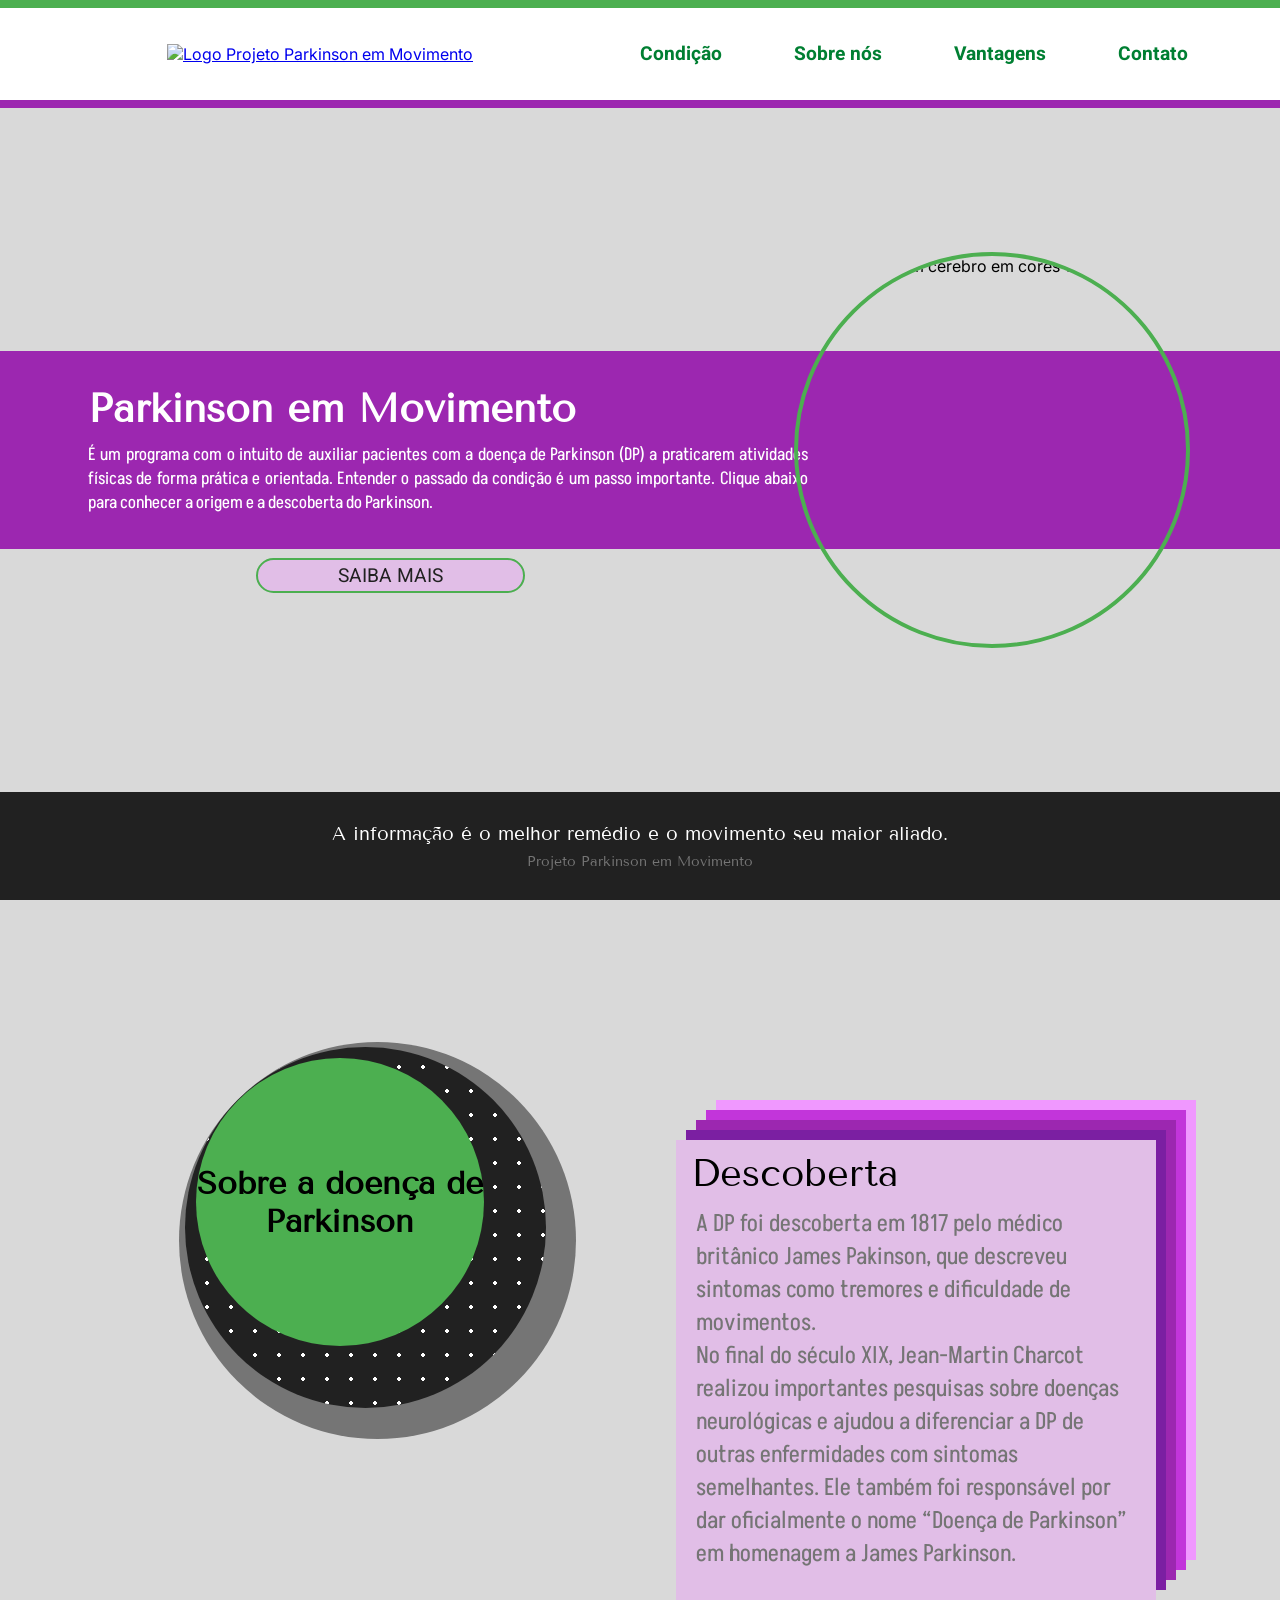
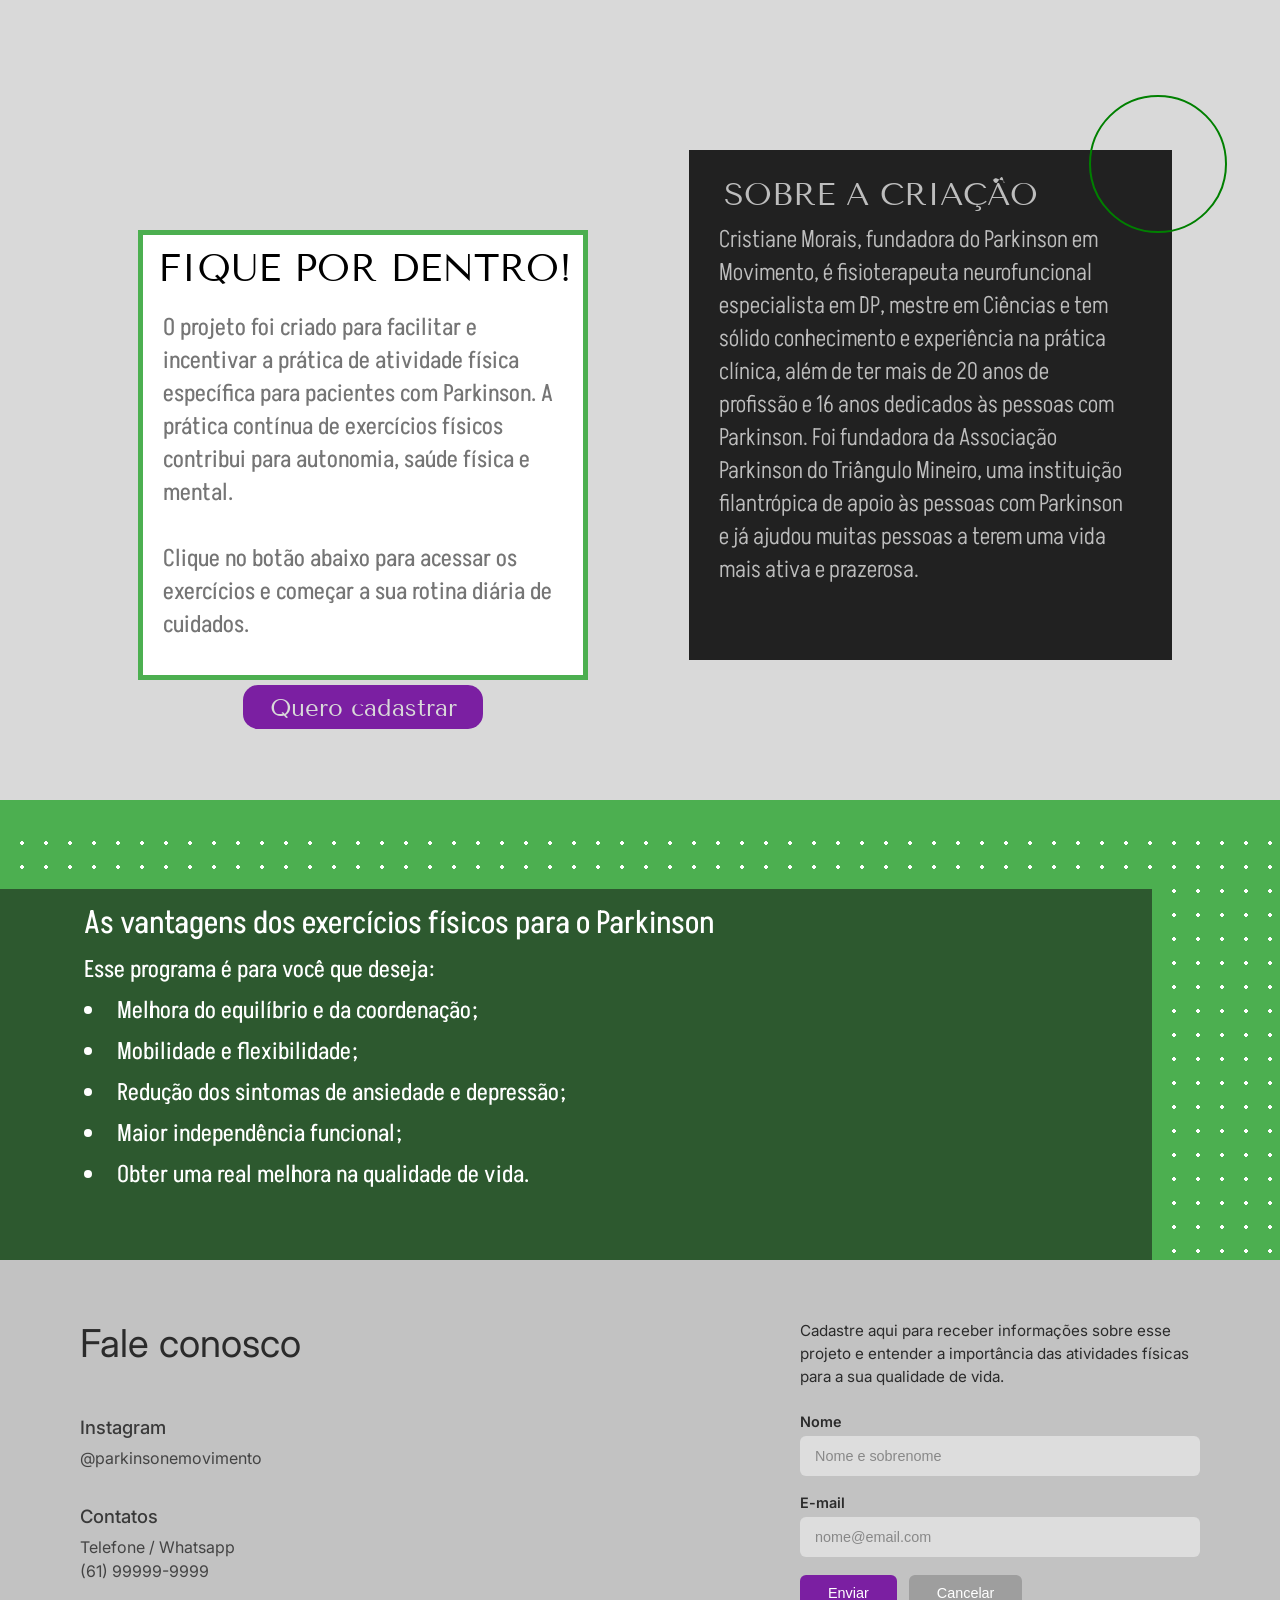
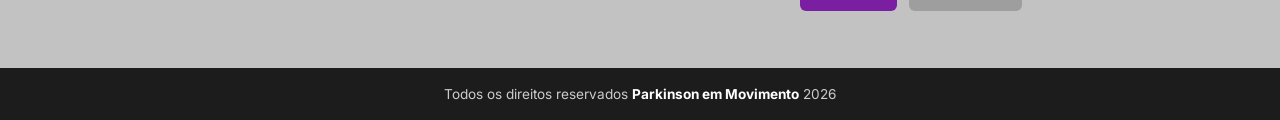
==== site/index.html @ bb515005 "refactor: melhora organização dos arquivos fonte do site" ====
<!DOCTYPE html>
<html lang="pt-br">
    <head>
        <meta charset="UTF-8">
        <meta name="viewport" content="width=device-width, initial-scale=1.0">
        <title>Parkinson Em Movimento</title>
        <link rel="stylesheet" href="style.css">
        <link rel="stylesheet" href="responsividade.css">
        <script>
            (function () {
                var nomeArquivo = window.innerWidth > 430 ? 'script.js' : 'script-mobile.js';
                var script = document.createElement('script');
                script.src = nomeArquivo;
                script.async = false;
                document.head.appendChild(script);
            })();
        </script>
        <link rel="preconnect" href="https://fonts.googleapis.com">
        <link rel="preconnect" href="https://fonts.gstatic.com" crossorigin>
        <link href="https://fonts.googleapis.com/css2?family=Abel&family=Akshar:wght@300..700&family=Inter:ital,opsz@0,14..32;1,14..32&family=Tenor+Sans&display=swap" rel="stylesheet">
    </head>
    <body class="fundo-cinza">
            <section id="home">
                <nav>
                    <div id="nav-esquerda">
                        <a href="#">
                            <img src="Fotos parkinson/logo.png" alt="Logo Projeto Parkinson em Movimento" />
                            <span id="nome-site">Parkinson em Movimento</span>
                        </a>
                    </div>
                    <button id="btn-menu-mobile" aria-label="Abrir menu" aria-expanded="false" aria-controls="nav-direita">
                        <span></span>
                        <span></span>
                        <span></span>
                    </button>
                    <div id="nav-direita">
                        <a href="#condição">Condição</a>
                        <a href="#fique-por-dentro">Sobre nós</a>
                        <a href="#vantagens-e-beneficios">Vantagens</a>
                        <a href="#contact-section">Contato</a>
                    </div>
                </nav>
                <section id="secao-inicial">
                    <div id="barra-introducao">
                        <div id="texto-introducao">
                            <h1>Parkinson em Movimento</h1>
                            <p>É um programa com o intuito de auxiliar pacientes com a doença de Parkinson (DP) a praticarem atividades físicas de forma prática e orientada. Entender o passado da condição é um passo importante. Clique abaixo para conhecer a origem e a descoberta do Parkinson.</p>
                        </div>
                        <div id="texto-em-branco">
                        </div>
                    </div>

                    <img id="imagem-barra" src="Fotos parkinson/img_cerebro.jpeg" alt="Imagem de um cerebro em cores verde e roxo."/>
                    

                    <a href="#condição" id="bt-saiba-mais" >SAIBA MAIS</a>
                </section>
                <section id="frase-motivadora">
                    <p>A informação é o melhor remédio e o movimento seu maior aliado.</p>
                    <p id="autor-citacao">Projeto Parkinson em Movimento</p>
                </section>
            </section>    
        <main id="condição">
            <div class="area-ondas">
                <div class="fundo-sobreparkinson"></div>
                <div class="fundo-sobreprojeto"></div>
            
                <div class="margem-pagina">
                        <section id="sobre-o-parkinson">
                            <div>
                                <div class="bola-cinza">
                                    <div class="bola-preta pontilhado">
                                        <div class="bola-verde">
                                            <h2>Sobre a doença de Parkinson</h2>
                                        </div>
                                    </div>
                                </div>
                            </div>
                            <div class="carrossel-baralho">
                                <article class="card posicao-1" id="descoberta">
                                    <h2>Descoberta</h2>
                                    <p>A DP foi descoberta em 1817 pelo médico britânico James Pakinson, que descreveu sintomas como tremores e dificuldade de movimentos. <br> No final do século XIX, Jean-Martin Charcot realizou importantes pesquisas sobre doenças neurológicas e ajudou a diferenciar a DP de outras enfermidades com sintomas semelhantes. Ele também foi responsável por dar oficialmente o nome “Doença de Parkinson” em homenagem a James Parkinson.</p>
                                    <p></p>
                                </article>
                                <article class="card posicao-2" id="sintomas-fisicos">
                                    <h2>Sintomas Físicos</h2>
                                    <p>Entre os principais sintomas físicos estão os tremores, principalmente nas mãos, braços ou pernas, a rigidez muscular, a lentidão dos movimentos, as alterações na postura e as dificuldades de equilíbrio e coordenação. <br> <br>
                                        Abaixo te indicamos os melhores exercícios fisicos para cada sintoma:
                                    </p>
                                    <button id="saibamais-sintomasfisicos" class="btn-saibamais" >saiba mais</button>
                                </article>
                                <article class="card posicao-3" id="sintomas-cognitivos">
                                    <h2>Sintomas Cognitivos</h2>
                                    <p>Afetam a saúde mental e emocional como ansiedade, depressão, alterações de humor, dificuldade de concentração, problemas de memória e distúrbios do sono. <br> <br> Por isso, a busca por ajuda psicológica profissional, torna-se importante.
                                    </p>
                                </article>
                                <article class="card posicao-4" id="estagios">
                                    <h2>Estágios</h2>
                                    <p>Estágio 1: Sintomas leves, afetam apenas um lado do corpo. <br>
                                        Estágio 2: Sintomas afetam os dois lados, postura começa a mudar. <br>
                                        Estágio 3: Perda de equilíbrio e movimentos lentos (ainda independente). <br>
                                        Estágio 4: Limitação grave, precisa de ajuda no dia a dia. <br>
                                        Estágio 5: Restrito à cama ou cadeira de rodas, dependência total.</p>
                                </article>
                                <article class="card posicao-5" id="tratamentos">
                                    <h2>Tratamentos</h2>
                                    <p>O tratamento da DP tem como objetivo controlar os sintomas, melhorar a qualidade de vida do paciente e impedir o avanço da doença.</p>
                                    <p>O uso de medicamentos com prescrição médica; fisioterapia; fonoaudiologia; aconselhamento psicológico; prática de exercícios físicos: caminhadas, natação e exercícios aeróbicos podem ajudar a melhorar a função motora e o equilíbrio.</p>
                                    <button id="saibamais-tratamentos" class="btn-saibamais-tratamentos">saiba mais</button>
                                </article>
                                <div class="controles-baralho">
                                    <button class="direita"></button>
                                    <button class="esquerda"></button>
                                </div>
                            </div>

                            <div class="dots-carrossel" aria-hidden="true">
                                <span class="ativo"></span>
                                <span></span>
                                <span></span>
                                <span></span>
                                <span></span>
                            </div>

                         </section>
                
                <div class="container">
                    <section id="fique-por-dentro" class="secao-newsletter">
                        <h2>FIQUE POR DENTRO!</h2>
                        <p>O projeto foi criado para facilitar e incentivar a prática de atividade física específica para pacientes com Parkinson. 
                            A prática contínua de exercícios físicos contribui para autonomia, saúde física e mental. 
                            <br><br>Clique no botão abaixo para acessar os exercícios e começar a sua rotina diária de cuidados.
                        </p>
                        <a href="#contact-section" id="btn-cadastrar" >Quero cadastrar</a>
                    </section>

                    <section id="sobre-o-projeto" class="secao-projeto">

                        <div class="foto-perfil"></div>

                        <div class="margem-sobre-criacao">
                            <h2>SOBRE A CRIAÇÃO</h2> 
                            <p>Cristiane Morais, fundadora do Parkinson em Movimento, é fisioterapeuta neurofuncional especialista em DP, mestre em Ciências e tem sólido conhecimento e experiência na prática clínica, além de ter mais de 20 anos de profissão e 16 anos dedicados às pessoas com Parkinson. Foi fundadora da Associação Parkinson do Triângulo Mineiro, uma instituição filantrópica de apoio às pessoas com Parkinson e já ajudou muitas pessoas a terem uma vida mais ativa e prazerosa.</p>
                        </div>
                    </section>
                </div>
                
                </div>
            </div>
        
        <section id="vantagens-e-beneficios">
            <div class="fundo-verde">
                <div class="pontilhado-vantagens">
                    <div class="fundo-verde-escuro">
                        <div class="margem-vantagens">
                            <h2>As vantagens dos exercícios físicos para o Parkinson</h2>
                            <p>Esse programa é para você que deseja:</p>
                            <ul class="vantagens">
                                <li>Melhora do equilíbrio e da coordenação;</li>
                                <li>Mobilidade e flexibilidade;</li>
                                <li>Redução dos sintomas de ansiedade e depressão;</li>
                                <li>Maior independência funcional;</li>
                                <li>Obter uma real melhora na qualidade de vida.</li>
                            </ul>
                        </div>
                    </div>
                </div>
            </div>
        </section>

        </main>
    <section id="contact-section">
    <div class="contact-wrapper">

            <div class="contact-info">
                <h1>Fale conosco</h1>

                <div class="info-block">
                    <h3>Instagram</h3>
                    <p>@parkinsonemovimento</p>
                </div>

                <div class="info-block">
                    <h3>Contatos</h3>
                    <p>Telefone / Whatsapp<br>(61) 99999-9999</p>
                </div>
            </div>

      <div class="contact-form">
            <p>Cadastre aqui para receber informações sobre esse projeto e entender a importância das atividades físicas para a sua qualidade de vida.</p>

            <form>
                <div class="form-group">
                    <label for="nome">Nome</label>
                    <input type="text" id="nome" name="nome" placeholder="Nome e sobrenome">
                </div>

                <div class="form-group">
                    <label for="email">E-mail</label>
                    <input type="email" id="email" name="email" placeholder="nome@email.com">
                </div>

                <div class="form-buttons">
                    <button type="submit" class="btn btn-primary">Enviar</button>
                    <button type="reset" class="btn btn-secondary">Cancelar</button>
                </div>
            </form>
      </div>

    </div>
  </section>

  <footer class="footer">
    <p>Todos os direitos reservados <strong>Parkinson em Movimento</strong> 2026</p>
  </footer>

  <script>
    var btnMenu = document.getElementById('btn-menu-mobile');
    var navDireita = document.getElementById('nav-direita');

    if (btnMenu && navDireita) {
      btnMenu.addEventListener('click', function () {
        var aberto = navDireita.classList.toggle('aberto');
        btnMenu.classList.toggle('aberto', aberto);
        btnMenu.setAttribute('aria-expanded', aberto ? 'true' : 'false');
        btnMenu.setAttribute('aria-label', aberto ? 'Fechar menu' : 'Abrir menu');
      });

      navDireita.querySelectorAll('a').forEach(function (link) {
        link.addEventListener('click', function () {
          navDireita.classList.remove('aberto');
          btnMenu.classList.remove('aberto');
          btnMenu.setAttribute('aria-expanded', 'false');
          btnMenu.setAttribute('aria-label', 'Abrir menu');
        });
      });
    }
  </script>
</body>
</html>
---- site/style.css ----
@import url('https://fonts.googleapis.com/css2?family=Heebo:wght@100..900&display=swap');
@import url('https://fonts.googleapis.com/css2?family=Akshar:wght@300..700&display=swap');
@import url('https://fonts.googleapis.com/css2?family=Heebo:wght@100..900&family=Tenor+Sans&display=swap');

*{
    padding: 0px;
    margin: 0px;
    box-sizing: border-box;
}
body{
    background-color: #d9d9d9;
    font-family: var(--fonte-textos);
    overflow-x: hidden;
}

#home{
    background-image: url("background/main/background_home.svg");
    background-size: cover;
    background-position: center;
    background-color: #D9D9D9;
}

nav{
    width: 100%;
    height: 12vh;
    box-sizing: border-box;
    display: grid;
    grid-template-columns: 1fr 1fr;
    grid-template-rows: 100%;

    background-color: #FFFFFF;
    border-top-style: solid;
    border-top-color: #4CAF50;
    border-top-width: 0.5rem;
    border-bottom-style: solid;
    border-bottom-color: #9C27B0;
    border-bottom-width: 0.5rem;
}

#nav-esquerda{
    height: 100%;
    display: flex;
    justify-content: center;
    align-items: center;
}

#nav-esquerda img{
    width: 2.5rem;
}

#nav-direita{
    height: 100%;
    display: flex;
    align-items: center;
}

#nav-direita a{
    margin-right: 4.5rem;
    text-decoration: none;
    font-family: 'Heebo', sans-serif;
    font-weight: bold;
    font-size: 1.2rem;
    color: #007F32;
}

/* Botão hambúrguer: existe só para o layout mobile (ver responsividade.css) */
#btn-menu-mobile{
    display: none;
}

/* Nome do site ao lado da logo: existe só no layout mobile */
#nome-site{
    display: none;
}

/* Dots do carrossel: existem só no layout mobile (navegação por swipe) */
.dots-carrossel{
    display: none;
}

#secao-inicial{
    width: 100%;
    height: 76vh;

    position: relative;
}

#barra-introducao{
    width: 100%;
    height: 22vh;

    position: absolute;
    top: 27vh;

    background-color: #9C27B0;

    display: grid;
    grid-template-columns: 70% 30%;
    grid-template-rows: 100%;
}

#imagem-barra{
    width: 44vh;
    height: 44vh;

    border-style: solid;
    border-width: 0.3rem;
    border-color: #4CAF50;
    border-radius: 50%;

    position: absolute;
    top: 16vh;
    right: 7vw;
    z-index: 1;
}

#texto-introducao{
    grid-column: 1/2;
    color: #FFFFFF;
    margin: 0.7rem 5.5rem;

    text-align: justify;

    display: flex;
    flex-direction: column;
    justify-content: center;
}

#texto-introducao h1{
    font-family: 'Tenor Sans', sans-serif;
    font-weight: light;

    font-size: 2.5rem;
    margin-bottom: 0.7rem;
}

#texto-introducao p{
    font-family: 'Akshar', sans-serif;

    font-size: 1.1rem;
    line-height: 1.5rem;
}

#bt-saiba-mais{
    padding: 0.1rem 5rem;
    text-decoration: none; 
    display: inline-block;
    border-style: solid;
    border-width: 0.15rem;
    border-color: #4CAF50;
    border-radius: 1.5rem;

    background-color: #E1BEE7;

    font-family: 'Heebo', sans-serif;
    font-size: 1.2rem;
    color: #212121;

    position: relative;
    left: 20vw;
    top: 50vh;
}

#frase-motivadora{
    width: 100%;
    height: 12vh;
    background-color: #212121;

    font-family: 'Tenor Sans', sans-serif;
    text-align: center;
    font-size: 1.2rem;
    color: #FFFFFF;

    display: flex;
    flex-direction: column;
    justify-content: center;
    align-items: center;

    clear: both;
}

#autor-citacao{
    color: #757575;
    padding-top: 0.5rem;
    font-size: 0.9rem;
}
/*corpo do site*/

:root{
    --darker-roxo: #7B1FA2;
    --dark-roxo: #9C27B0;
    --medium-roxo: #C235DA;
    --lilas: #F098FF;
    --light-lilas: #E1BEE7;
    
    --dark-verde: #2D592F;
    --light-verde: #4CAF50;

    --light-cinza: #757575;
    --dark-cinza: #212121;

    --fonte-titulos: 'Tenor Sans', sans-serif;
    --fonte-textos: 'Inter', sans-serif;
}

/* margens */

.margem-pagina{
    min-height: 1300px;
    max-width: 1440px;
    margin: 0 auto;
    padding: 0 8px;
}

/* Fundo */ 

.area-ondas{
    position: relative;
    overflow: hidden;
    display: flow-root;
}

.fundo-sobreparkinson, .fundo-sobreprojeto{
    position: absolute;
    left: 0;
    width: 100%;
    height: 100%;

    z-index: -1;

    background-repeat: no-repeat;
    background-position: top center;
}

.fundo-sobreparkinson{
    background-image: url(background/main/sobreparkinson.svg);
    top: 0px;
    background-size: 1315.03px auto;
}

.fundo-sobreprojeto{
    background-image: url(background/main/sobreprojeto.svg);
    top: 1050px;
    background-size: 600px auto;
    
}

/* sobre parkinson */

#sobre-o-parkinson{
    display: flex;
    justify-content: space-between;
    align-items: center;
    margin-top: clamp(8px, 200px, 500px);
    margin-bottom: 190px;
    padding-left: clamp(8px, 171px, 171px);
    padding-right: clamp(30px, 116px, 116px);
}

.bola-cinza{
    position: relative;
    bottom: 90px;
    background-color: var(--light-cinza);
    width: 397px;
    height: 397px;
    border-radius: 50%;
    
}

.bola-preta{
    position: absolute;
    background-color: var(--dark-cinza);
    top: 5.5px;
    left: 5.5px;
    width: 361.42px;
    height: 361.42px;
    border-radius: 50%;
}

.pontilhado{
    background-image: radial-gradient(white 2px, transparent 2px);

    background-position: 10px 8px;

    background-size: 24px 24px;
}

.bola-verde{
    position: absolute;
    background-color: var(--light-verde);
    top: 11px;
    left: 11px;
    width: 288.16px;
    height: 288.16px;
    border-radius: 50%;

    display: flex;
    align-items: center;
    justify-content: center;
    text-align: center;
    
}

.bola-verde h2{
    font-family: var(--fonte-titulos);
    font-size: 2rem;
}

/* sobre o parkinson cards*/

/* carrosel cards */

.carrossel-baralho{
    margin-left: 8px;
    position: relative;
    top: 40px;
    width: 480px;
    height: 460px;
}

/* estados estaticos cards */

.carrossel-baralho h2{
    font-family: "Tenor Sans", sans-serif;
    font-size: 2.4rem;
    font-weight: 400;
    margin-top: 11px;
    margin-bottom: 11px;
    margin-left: 15px;
}

.carrossel-baralho p{
    margin-right: 20px;
    margin-left: 20px;
    margin-bottom: 20px;
    font-family: "Akshar", sans-serif;
    font-weight: 400;
    font-size: 1.5rem;
}

#descoberta{
    background-color: var(--light-lilas);
}

#descoberta p{
    color: var(--light-cinza);

}


#sintomas-fisicos{
    background-color: var(--darker-roxo);
}

#sintomas-fisicos h2{
    color: white;
}

#sintomas-fisicos p{
    color: rgb(215, 215, 215);
}

#sintomas-cognitivos{
    background-color: var(--dark-roxo);
}

#sintomas-cognitivos h2{
    color: rgb(215, 215, 215);
}

#sintomas-cognitivos p{
    color:rgb(215, 215, 215);
}

.btn-saibamais{
    position: absolute;
    bottom: 20px;
    left: 25%;
    background: var(--medium-roxo);
    border: 0px;
    border-radius: 15px;
    width: 240px;
    height: 2.75rem;

    color: #d9d9d9;
    font-family: "Tenor Sans", sans-serif;
    font-size: 1.5rem;
}

.btn-saibamais:hover{
    background-color: var(--lilas);
    color: black;
}

#estagios{
    background-color: var(--medium-roxo);
}

#estagios p{
    color: white;
}

#tratamentos{
    background-color: var(--lilas);
}

.btn-saibamais-tratamentos{
    position: absolute;
    bottom: 20px;
    left: 25%;
    background: var(--medium-roxo);
    border: 0px;
    border-radius: 15px;
    width: 240px;
    height: 2.75rem;

    color: white;
    font-family: "Tenor Sans", sans-serif;
    font-size: 1.5rem;
}

.btn-saibamais-tratamentos:hover{
    background-color: var(--medium-roxo);
    color: white;
}

.card{
    position: absolute;
    top: 0;
    left: 0;
    width: 480px;
    height: 460px;
    transition: transform 0.5s ease-in-out, opacity 0.5s ease-in-out;
}


/* posicoes */

.saindo-da-frente{
    transform: translate(40px, -510px) !important;
    z-index: 6 !important;
}

.entrando-na-frente {
    transform: translate(40px, -510px) !important;
    z-index: 1 !important; 
}

.posicao-1{
    transform: translate(0, 0);
    z-index: 5;
}

.posicao-2{
    transform: translate(10px, -10px);
    z-index: 4;
    opacity: 1;
}

.posicao-3{
    transform: translate(20px, -20px);
    z-index: 3;
    opacity: 1;
}

.posicao-4{
    transform: translate(30px, -30px);
    z-index: 2;
    opacity: 1;
}

.posicao-5{
    transform: translate(40px, -40px);
    z-index: 1;
    opacity: 1;
}



/* controles */

button:hover{
    cursor: pointer;
    transform: scale(1.05);
    transition: all 0.1s ease-in-out;
}

.controles-baralho{
    position: absolute;
    bottom: -50px;
    display: flex;
    justify-content: space-between;
    align-items: center;
    left: 25%;
    width: 258px;
    height: 40px;
}

.direita, .esquerda{
    background-color: transparent;
    background-repeat: no-repeat;
    border: 0px;
}

.direita{
    width: 40px;
    height: 40px;
    background-image: url(elements/esquerda.svg);
    
}

.esquerda:hover{
    background-image: url(elements/direitaHover.svg);
}

.direita:hover{
    background-image: url(elements/esquerdaHover.svg);
}

.esquerda{
    width: 40px;
    height: 40px;
    background-image: url(elements/direita.svg);
}

/* sobre projeto */

.container{
    display: flex;
    margin-left: clamp(30px, 130px, 171px);
    margin-right: clamp(30px, 100px, 116px);
    justify-content: space-between;
}

.secao-newsletter{
    position: relative;
    background-color: white;
    border-width: 5px;
    border-style: solid;
    border-color: #4CAF50;
    margin-top: 80px;
    width: 450px;
    height: 450px;
}

.secao-newsletter h2{
    font-family: "Tenor Sans", sans-serif;
    font-size: 2.4rem;
    font-weight: 400;
    margin-top: 11px;
    margin-bottom: 11px;
    margin-left: 15px;
}

.secao-newsletter p{
    color: var(--light-cinza);
    margin: 20px;
    margin-bottom: 20px;
    font-family: "Akshar", sans-serif;
    font-weight: 400;
    font-size: 1.5rem;
}

#btn-cadastrar{
    position: absolute;
    left: 100px;
    bottom: -54px;
    background: var(--darker-roxo);
    border: 0px;
    border-radius: 15px;
    width: 240px;
    height: 2.75rem;
    text-decoration: none; 
    display: flex;           
    justify-content: center; 
    align-items: center;

    color: #d9d9d9;
    font-family: "Tenor Sans", sans-serif;
    font-size: 1.5rem;
}

.btn-cadastrar:hover{
    background-color: var(--medium-roxo);
    color: #E1BEE7;
}

.secao-projeto{
    position: relative;
    background-color: var(--dark-cinza);
    width: 483px;
    height: 510px;
    margin-bottom: 80px;
}

.margem-sobre-criacao{
    position: absolute;
    height: 100%;
    left: 0;
    top: 0;
    width: 90%;
}

.secao-projeto h2{
    color: #BDBDBD;
    margin-left: 35px;
    margin-top: 25px;
    margin-bottom: 10px;
    font-family: var(--fonte-titulos);
    font-weight: 300;
    font-size: 2rem;
}

.secao-projeto p{
    color: #BDBDBD;
    margin-left: 30px;
    font-family: "Akshar", sans-serif;
    font-weight: 300;
    font-size: 1.5rem;
}

.foto-perfil{
    background-image:url(Fotos\ parkinson/fotoCristiane.jpeg);
    background-size: 138px 138px;
    background-repeat: no-repeat;
    background-position: 0 0;
    border: 2px solid green;
    position: absolute;
    border-radius: 50%;
    right: -55px;
    top: -55px;
    width: 138px;
    height:138px; ;
}

/* vantagens e beneficios */

.fundo-verde{
    position: relative;
    width: 100%;
    height: 100%;
    background-color: var(--light-verde);
}

.pontilhado-vantagens{
    position: absolute;
    bottom: 0;
    width: 100%;
    height: 95%;
    background-image: radial-gradient(white 2px, transparent 2px);

    background-position: 10px 8px;

    background-size: 24px 24px;
}

.margem-vantagens{
    display: flex;
    flex-direction: column;
    align-items: flex-start;
    gap: 0.5rem;
    border: #ff0000;
    max-width: 1000px;
    margin: 0 auto;
    padding: 0 8px;
    margin-top: 12px;
}

.vantagens{
    display: flex;
    flex-direction: column;
    gap: 0.5rem;
}

#vantagens-e-beneficios{
    width: 100%;
    height: 460px;
}

#vantagens-e-beneficios h2{
    font-family: "Akshar", sans-serif;
    color: white;
    font-weight: 400;
    font-size: 2rem;
}

#vantagens-e-beneficios p{
    font-family: "Akshar", sans-serif;
    color: white;
    font-weight: 400;
    font-size: 1.5rem;
}

#vantagens-e-beneficios ul{
    list-style-position: inside;
    font-family: "Akshar", sans-serif;
    color: white;
    font-weight: 400;
    font-size: 1.5rem;
}

.fundo-verde-escuro{
    position: absolute;
    bottom: 0;
    left: 0;
    background-color: var(--dark-verde);
    width: 90%;
    height: 85%;
}
/*footer*/

  #contact-section {
    background-color: #c2c2c2;
    padding: 60px 80px 50px;
  }

  .contact-wrapper {
    display: flex;
    justify-content: space-between;
    flex-wrap: wrap;
    gap: 40px;
    max-width: 1200px;
    margin: 0 auto;
  }

  .contact-info h1 {
    font-size: 2.4rem;
    font-weight: 400;
    color: #2b2b2b;
    margin-bottom: 50px;
  }

  .info-block {
    margin-bottom: 35px;
  }

  .info-block h3 {
    font-size: 1.15rem;
    font-weight: 500;
    color: #3a3a3a;
    margin-bottom: 8px;
  }

  .info-block p {
    font-size: 1rem;
    color: #444;
    line-height: 1.5;
  }
 
  .contact-form {
    max-width: 400px;
    flex: 1;
    min-width: 280px;
  }

  .contact-form > p {
    font-size: 0.95rem;
    color: #2b2b2b;
    line-height: 1.5;
    margin-bottom: 25px;
  }

  .form-group {
    margin-bottom: 18px;
  }

  .form-group label {
    display: block;
    font-size: 0.9rem;
    font-weight: 600;
    color: #2b2b2b;
    margin-bottom: 6px;
  }

  .form-group input {
    width: 100%;
    padding: 12px 15px;
    border: none;
    border-radius: 6px;
    background-color: #ddd;
    font-size: 0.9rem;
    color: #333;
  }

  .form-group input::placeholder {
    color: #888;
  }

  .form-group input:focus {
    outline: 2px solid #6a1b9a;
  }

  .form-buttons {
    display: flex;
    gap: 12px;
    margin-top: 10px;
  }

  .btn {
    padding: 10px 28px;
    border: none;
    border-radius: 6px;
    font-size: 0.9rem;
    cursor: pointer;
  }

  .btn-primary {
    background-color: #7b1fa2;
    color: #fff;
  }

  .btn-primary:hover {
    background-color: #6a1b8e;
  }

  .btn-secondary {
    background-color: #9e9e9e;
    color: #fff;
  }

  .btn-secondary:hover {
    background-color: #8a8a8a;
  }

  .footer {
    background-color: #1c1c1c;
    text-align: center;
    padding: 18px 0;
  }

  .footer p {
    color: #ccc;
    font-size: 0.85rem;
  }

  .footer strong {
    color: #fff;
  }
---- site/responsividade.css ----
/* RESPONSIVIDADE - diminuindo width */
@media screen and (max-width: 1250px) {
    #barra-introducao{
        height: 23vh;
    }
}

/* RESPONSIVIDADE - diminuindo height */
@media screen and (max-height: 570px) {
    #barra-introducao{
        height: 26vh;
    }
}

@media screen and (max-height: 490px) {
    #barra-introducao{
        height: 29vh;
    }
}

@media screen and (max-height: 430px) {
    #barra-introducao{
        height: 34vh;
    }
}

@media screen and (max-height: 378px) {
    #barra-introducao{
        height: 38vh;
    }
}

/* responsividade main flex-direction: column */

@media screen and (max-width: 1230px) {
    #barra-introducao{
        height: 23vh;
    }

    #sobre-o-parkinson{
        align-items: flex-start;
        flex-direction: column;
        margin-bottom: 120px;
    }
    .carrossel-baralho{
        margin-left: 400px;
        position: relative;
        top: 40px;
        width: 480px;
        height: 460px;
    }

    .container{
        align-items: flex-start;
        flex-direction: column;
        margin-bottom: 120px;
    }

    .secao-newsletter{
        margin-bottom: 90px;
    }

    .secao-projeto{
        margin-left: 400px;
    }

    .fundo-sobreprojeto{
    background-image: url(background/main/sobreprojeto-resposive.svg);
    top: 1050px;
    background-size: 600px auto;
    }
}

@media screen and (max-width: 1119px) {
    #barra-introducao{
        height: 24vh;
    }
    .carrossel-baralho{
    margin-left: 300px;
    position: relative;
    top: 40px;
    width: 480px;
    height: 460px;
    }

    .secao-projeto{
        margin-left: 300px;
    }
}

@media screen and (max-width: 1020px){
    #barra-introducao{
        height: 24vh;
    }
    .carrossel-baralho{
    margin-left: 200px;
    position: relative;
    top: 40px;
    width: 480px;
    height: 460px;
    }

    .secao-projeto{
        margin-left: 200px;
    }
}

@media screen and (max-width: 952px) {
    #barra-introducao{
    height: 32vh;
    }

    #barra-introducao h1{
        text-align: left;
    }

    .carrossel-baralho{
    margin-left: 170px;
    position: relative;
    top: 40px;
    width: 480px;
    height: 460px;
    }

    .secao-projeto{
        margin-left: 170px;
    }
}

/* ==========================================================
   RESPONSIVIDADE — telas até 430px (ex: iPhone 14 Pro Max)
   Este arquivo só sobrescreve o necessário do style.css.
   ========================================================== */

@media (max-width: 430px) {

    /* ---------- NAV / MENU HAMBÚRGUER ---------- */

    nav{
        height: auto;
        min-height: 10vh;
        grid-template-columns: 1fr auto;
        align-items: center;
        padding: 0.6rem 1rem;
        position: sticky;
        top: 0;
        z-index: 1000;
    }

    #nav-esquerda{
        justify-content: flex-start;
        gap: 0.6rem;
    }

    #nav-esquerda img{
        width: 2rem;
    }

    #nav-esquerda a{
        display: flex;
        align-items: center;
        gap: 0.6rem;
        text-decoration: none;
    }

    /* nome do site ao lado da logo, só visível no mobile */
    #nome-site{
        display: inline-block;
        font-family: 'Tenor Sans', sans-serif;
        font-size: 1.3rem;
        font-weight: 400;
        color: #212121;
        white-space: nowrap;
        text-decoration: none;
    }

    /* botão hambúrguer: 3 risquinhos */
    #btn-menu-mobile{
        display: flex;
        flex-direction: column;
        justify-content: center;
        gap: 5px;
        width: 2.2rem;
        height: 2.2rem;
        background: transparent;
        border: 0;
        cursor: pointer;
        justify-self: end;
    }

    #btn-menu-mobile span{
        display: block;
        width: 100%;
        height: 3px;
        background-color: #9C27B0;
        border-radius: 2px;
        transition: transform 0.25s ease-in-out, opacity 0.25s ease-in-out;
    }

    /* X quando o menu está aberto */
    #btn-menu-mobile.aberto span:nth-child(1){
        transform: translateY(8px) rotate(45deg);
    }
    #btn-menu-mobile.aberto span:nth-child(2){
        opacity: 0;
    }
    #btn-menu-mobile.aberto span:nth-child(3){
        transform: translateY(-8px) rotate(-45deg);
    }

    /* menu de links: absoluto em relação à nav sticky */
    #nav-direita{
        display: none;
        flex-direction: column;
        align-items: flex-start;
        position: absolute;
        top: 100%;
        left: 0;
        width: 100%;
        height: auto;
        background-color: #FFFFFF;
        border-bottom: 0.4rem solid #9C27B0;
        padding: 0.8rem 1.5rem 1rem;
        z-index: 999;
        box-shadow: 0 4px 12px rgba(0,0,0,0.15);
    }

    #nav-direita.aberto{
        display: flex;
    }

    #nav-direita a{
        margin-right: 0;
        padding: 0.6rem 0;
        font-size: 1.1rem;
        width: 100%;
    }

    /* ---------- SEÇÃO INICIAL (home) ---------- */

    #secao-inicial{
        height: auto;
        padding: 1.5rem 1rem 2.5rem;
        overflow: visible;
    }

    /* a caixa roxa cheia vira moldura/borda; o texto fica num cartão branco */
    #barra-introducao{
        position: static;
        height: auto !important;
        width: 100%;
        background-color: #FFFFFF;
        border: 0.18rem solid #9C27B0;
        border-radius: 4px;
        padding: 1.2rem;

        display: grid;
        grid-template-columns: 1fr;
        gap: 4rem;
    }

    #texto-introducao{
        grid-column: 1;
        color: #212121;
        margin: 0;
        text-align: left;
    }

    #texto-introducao h1{
        display: none;
    }

    #texto-introducao p{
        font-family: 'Akshar', sans-serif;
        font-size: 0.95rem;
        line-height: 1.35rem;
    }

    #texto-em-branco{
        display: none;
    }

    #imagem-barra{
        position: static;
        display: block;
        width: 50vw;
        height: 50vw;
        max-width: 190px;
        max-height: 190px;
        margin: 2.5rem auto 0;
    }

    #bt-saiba-mais{
        position: static;
        display: block;
        width: fit-content;
        margin: 0.8rem auto 0;
        left: 0;
        top: 0;
        padding: 0.4rem 2rem;
        font-size: 1.05rem;
    }

    #frase-motivadora{
        height: auto;
        padding: 1.5rem 1rem;
        font-size: 1rem;
    }

    /* ---------- SOBRE A DOENÇA (bola + carrossel) ---------- */

    #sobre-o-parkinson{
        flex-direction: column;
        margin-top: 40px;
        margin-bottom: 60px;
        padding-left: 0;
        padding-right: 0;
        gap: 30px;
    }

    .bola-cinza{
        bottom: 0;
        width: 220px;
        height: 220px;
        margin: 0 auto;
    }

    .bola-preta{
        width: 200px;
        height: 200px;
    }

    .bola-verde{
        width: 160px;
        height: 160px;
    }

    .bola-verde h2{
        font-size: 1.2rem;
        padding: 0 0.5rem;
    }

    /* Carrossel: de "baralho com setas" para "trilho com swipe" */
    .carrossel-baralho{
        margin-left: 0;
        top: 0;
        width: 100%;
        height: auto;

        display: flex;
        flex-direction: row;
        overflow-x: auto;
        scroll-snap-type: x mandatory;
        -webkit-overflow-scrolling: touch;
        gap: 16px;
        padding: 0 16px 20px;
    }

    /* esconde a barra de rolagem, mantendo o swipe */
    .carrossel-baralho::-webkit-scrollbar{
        display: none;
    }
    .carrossel-baralho{
        scrollbar-width: none;
    }

    .card,
    .card.saindo-da-frente,
    .card.entrando-na-frente{
        position: static;
        flex: 0 0 85%;
        width: 85%;
        max-width: 340px;
        height: auto;
        min-height: 320px;
        scroll-snap-align: center;
        transform: none !important;
        opacity: 1 !important;
        transition: none;
        border-radius: 12px;
        padding-bottom: 70px;
    }

    .carrossel-baralho h2{
        font-size: 1.7rem;
        font-weight: 300;
        margin-left: 18px;
        padding-bottom: 0.5rem;
        border-bottom: 0.2rem solid var(--light-verde);
        display: inline-block;
    }

    .carrossel-baralho p{
        font-size: 1rem;
        margin-left: 18px;
        margin-right: 18px;
        margin-top: 14px;
    }

    .btn-saibamais, .btn-saibamais-tratamentos{
        left: 50%;
        transform: translateX(-50%);
        width: 80%;
        max-width: 220px;
        font-size: 1.1rem;
    }

    /* botões de seta ficam ocultos: navegação é por swipe */
    .controles-baralho{
        display: none;
    }

    /* dots indicando a posição no carrossel — removidos a pedido do usuário */
    .dots-carrossel{
        display: none;
    }

    /* ---------- FIQUE POR DENTRO + SOBRE A CRIAÇÃO ---------- */

    .container{
        flex-direction: column;
        align-items: center;
        margin-left: 0;
        margin-right: 0;
        padding: 0 16px;
        gap: 190px;
    }

    .secao-newsletter{
        width: 100%;
        max-width: 340px;
        height: auto;
        min-height: 340px;
        margin-top: 40px;
        margin-bottom: 30px;
        box-shadow: none;
    }

    .secao-newsletter h2{
        font-size: 1.8rem;
        padding-top: 10px;
    }

    .secao-newsletter p{
        font-size: 1.05rem;
        margin: 16px;
        padding-bottom: 20px;
    }

    #btn-cadastrar{
        left: 50%;
        right: auto;
        transform: translateX(-50%);
        bottom: -84px;
        width: 200px;
        font-size: 1.1rem;
        background: var(--light-verde);
        color: #FFFFFF;
        text-transform: uppercase;
        letter-spacing: 0.02em;
        z-index: 2;
    }

    .secao-projeto{
        width: 100%;
        max-width: 340px;
        height: auto;
        min-height: 380px;
        margin-top: 30px;
        margin-bottom: 40px;
        margin-left: 0;
    }

    .foto-perfil{
        width: 100px;
        height: 100px;
        background-size: 100px 100px;
        right: auto;
        left: 50%;
        transform: translateX(-50%);
        top: -50px;
        z-index: 2;
    }

    .margem-sobre-criacao{
        position: static;
        width: 100%;
        padding-top: 60px;
        padding-bottom: 25px;
    }

    .secao-projeto h2{
        font-size: 1.5rem;
        text-align: center;
        margin-left: 0;
    }

    .secao-projeto p{
        font-size: 1.05rem;
        margin-left: 20px;
        margin-right: 20px;
    }

    /* ---------- BACKGROUNDS DECORATIVOS (ondas) ---------- */
    /* No mobile, esses SVGs de fundo ficam ocultos (não combinam com o layout em coluna) */

    .fundo-sobreparkinson,
    .fundo-sobreprojeto{
        display: none;
    }

    .margem-pagina{
        min-height: auto;
    }

    /* ---------- VANTAGENS E BENEFÍCIOS ---------- */

    #vantagens-e-beneficios{
        height: auto;
        overflow: hidden;
    }

    .fundo-verde{
        position: relative;
        height: auto;
        padding: 40px 0 60px;
        overflow: hidden;
    }

    .pontilhado-vantagens{
        position: absolute;
        top: 0;
        left: 0;
        right: 0;
        bottom: 0;
        height: 100%;
        pointer-events: none;
    }

    .fundo-verde-escuro{
        position: relative;
        width: 100%;
        height: auto;
        padding-bottom: 25px;
    }

    .margem-vantagens{
        position: relative;
        padding: 20px 24px 0;
    }

    #vantagens-e-beneficios h2{
        font-size: 1.4rem;
    }

    #vantagens-e-beneficios p,
    #vantagens-e-beneficios ul{
        font-size: 1.05rem;
    }

    /* ---------- FALE CONOSCO / FORMULÁRIO ---------- */

    #contact-section{
        padding: 40px 20px 35px;
    }

    .contact-wrapper{
        flex-direction: column;
        gap: 24px;
        width: 100%;
    }

    .contact-wrapper > *{
        width: 100% !important;
        max-width: 100% !important;
        min-width: 0 !important;
        flex: none !important;
    }

    .contact-info{
        width: 100%;
    }

    .contact-info h1{
        font-size: 1.8rem;
        margin-bottom: 16px;
    }

    .info-block{
        display: block;
        margin-bottom: 14px;
    }

    .info-block h3{
        font-size: 1.1rem;
        margin-bottom: 2px;
    }

    .info-block p{
        font-size: 1rem;
    }

    .contact-form{
        width: 100%;
        max-width: 100%;
        min-width: 0;
    }

    .form-buttons{
        flex-wrap: wrap;
    }

    .btn{
        flex: 1 1 auto;
        text-align: center;
    }
}
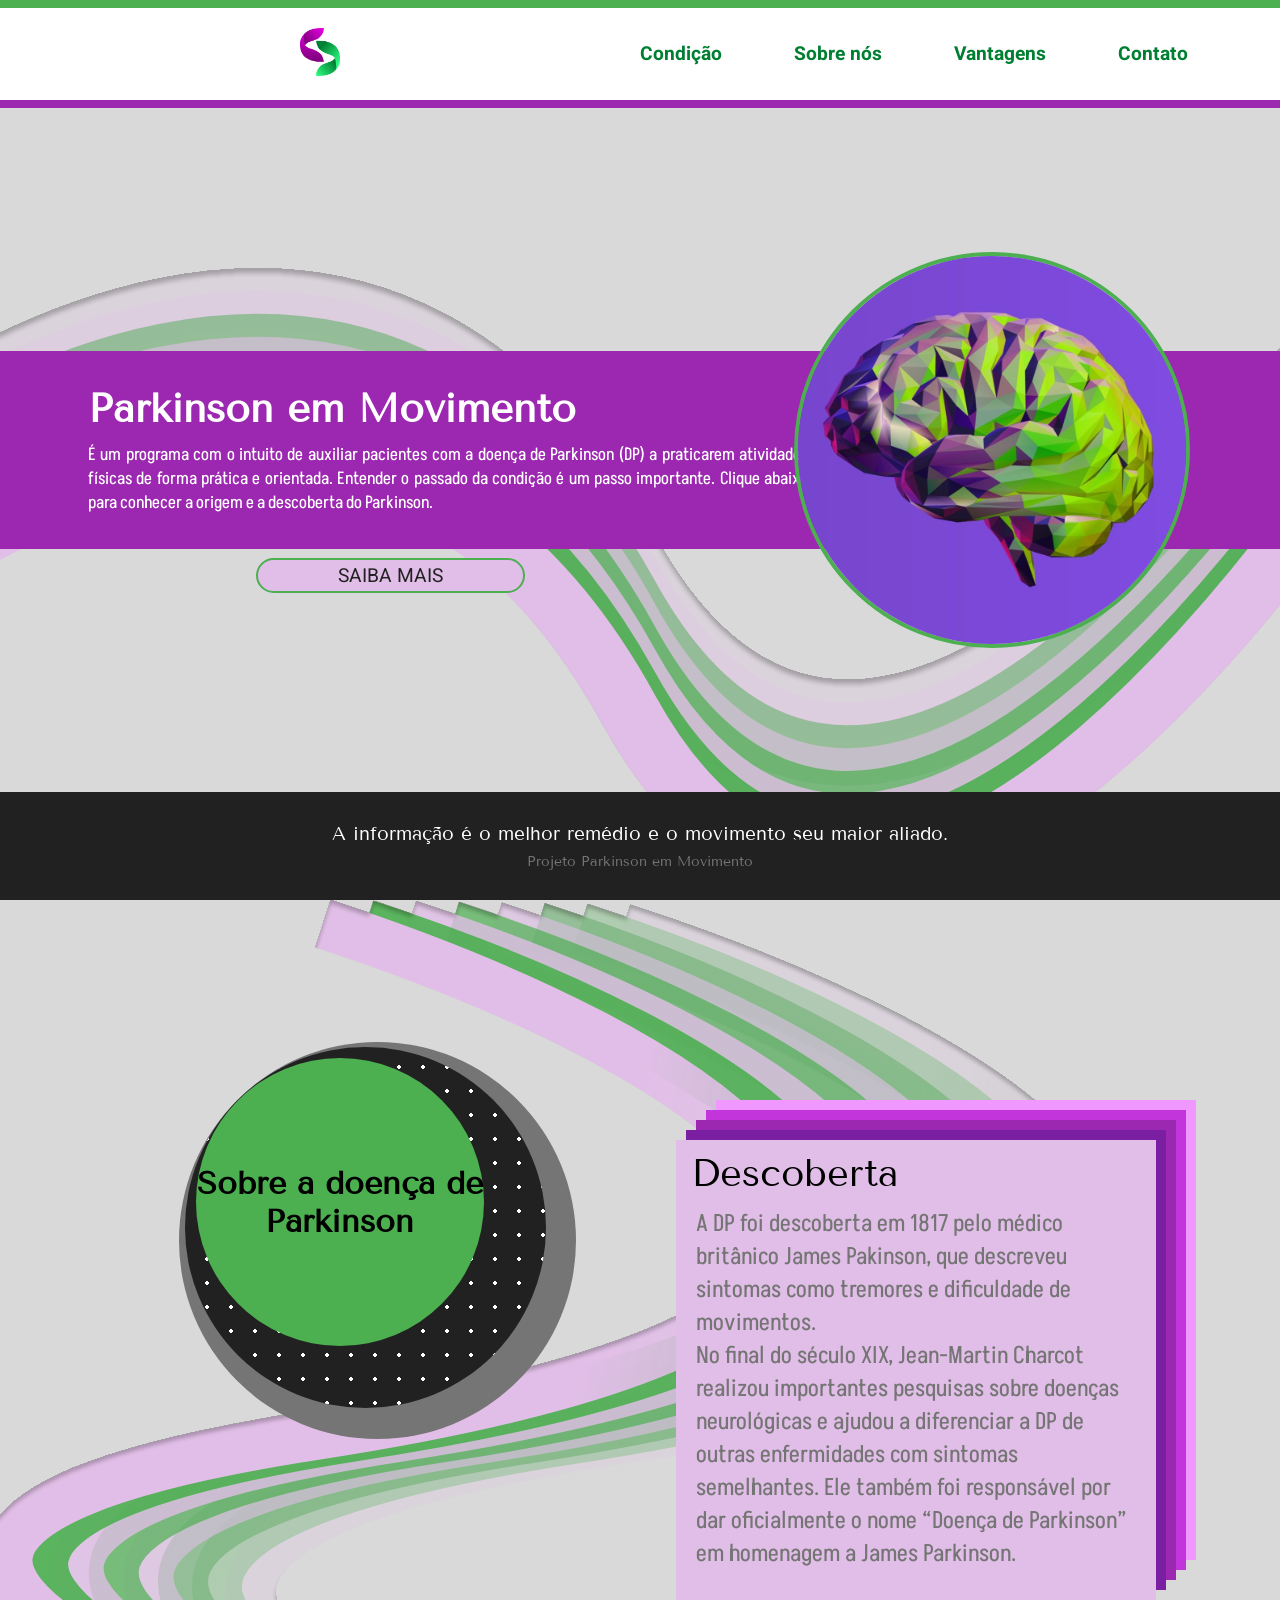
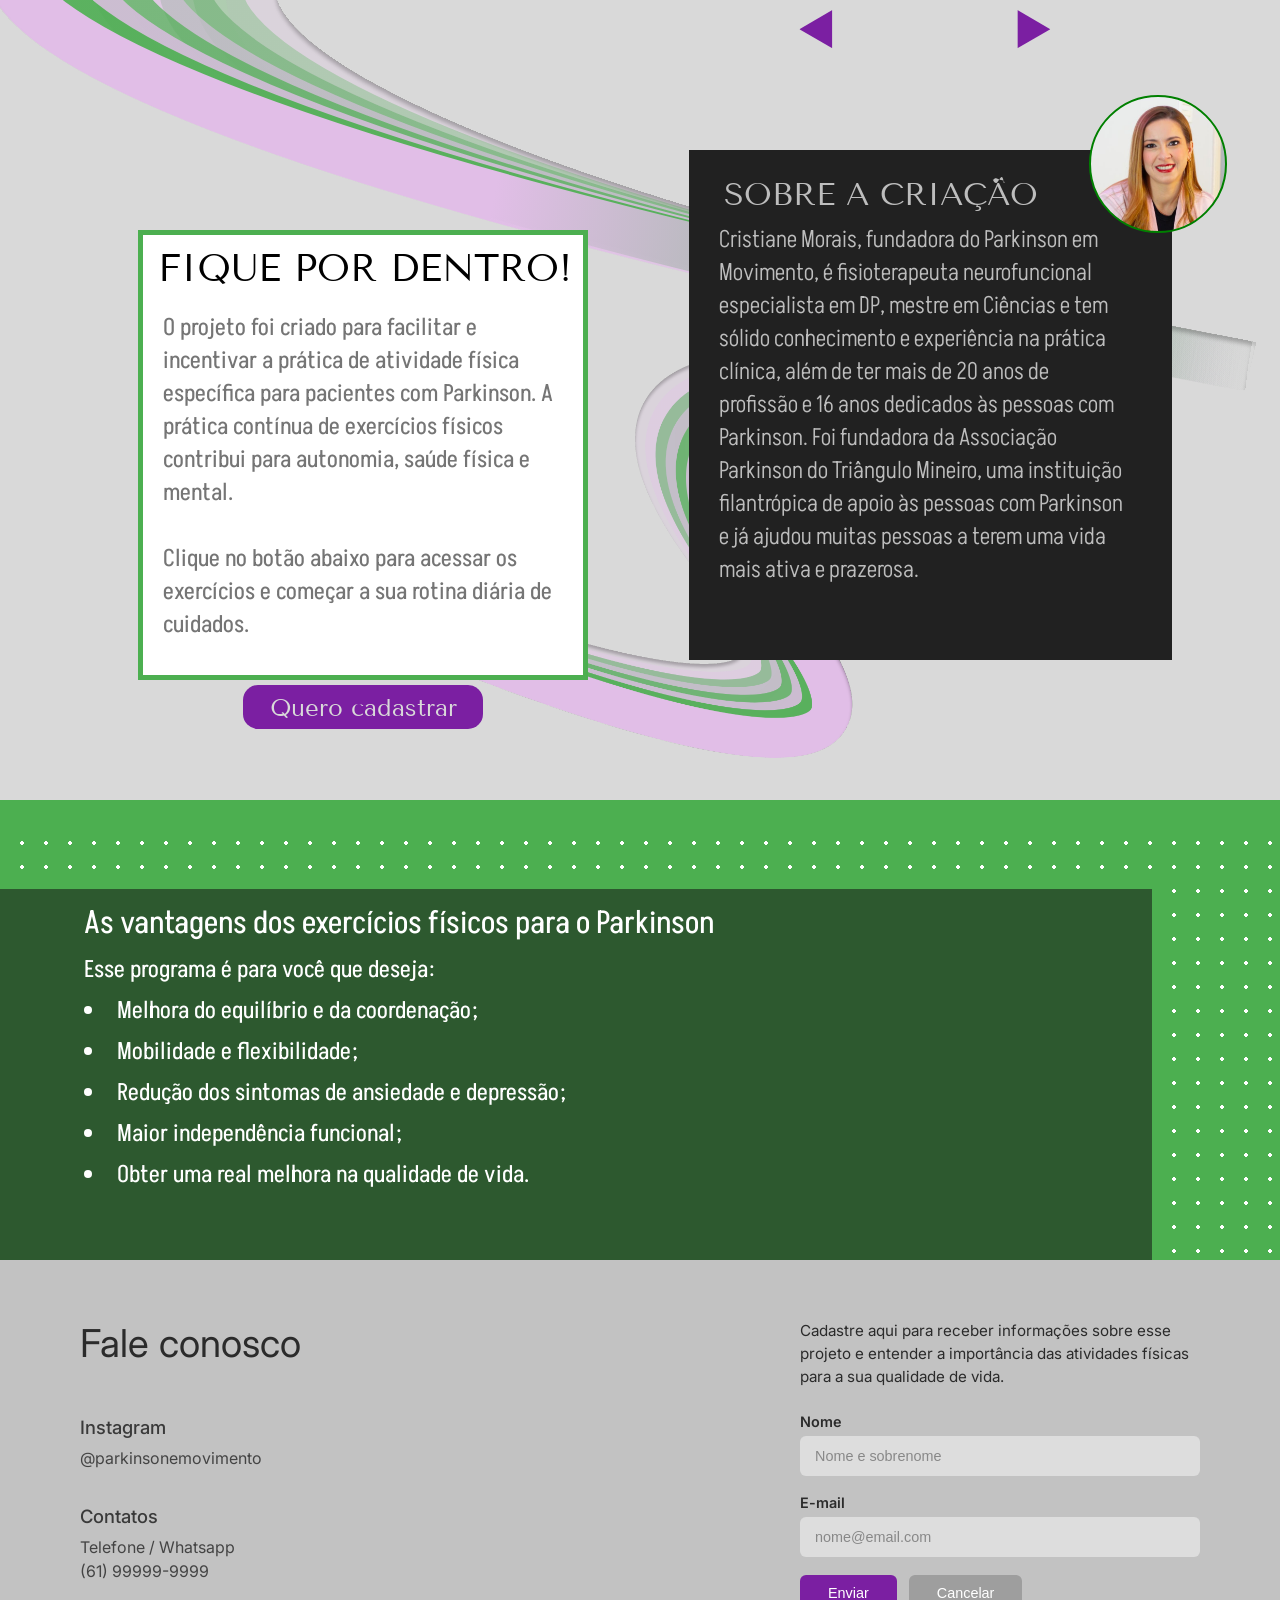
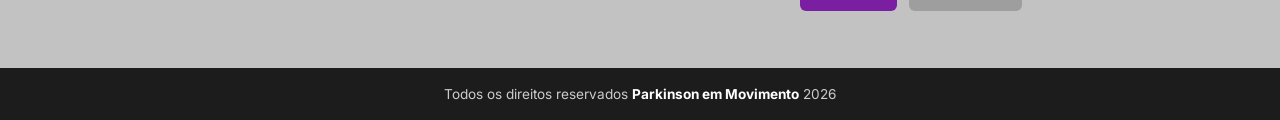
==== commit e8f75b9f: "refactor: muda local dos arquvos" ====
--- a/site/index.html
+++ b/site/index.html
@@ -24,7 +24,7 @@
                 <nav>
                     <div id="nav-esquerda">
                         <a href="#">
-                            <img src="Fotos parkinson/logo.png" alt="Logo Projeto Parkinson em Movimento" />
+                            <img src="assets\fotos\logo.png" alt="Logo Projeto Parkinson em Movimento" />
                             <span id="nome-site">Parkinson em Movimento</span>
                         </a>
                     </div>
@@ -50,7 +50,7 @@
                         </div>
                     </div>
 
-                    <img id="imagem-barra" src="Fotos parkinson/img_cerebro.jpeg" alt="Imagem de um cerebro em cores verde e roxo."/>
+                    <img id="imagem-barra" src="assets/fotos/img_cerebro.jpeg" alt="Imagem de um cerebro em cores verde e roxo."/>
                     
 
                     <a href="#condição" id="bt-saiba-mais" >SAIBA MAIS</a>
--- a/site/style.css
+++ b/site/style.css
@@ -14,7 +14,7 @@
 }
 
 #home{
-    background-image: url("background/main/background_home.svg");
+    background-image: url("assets/waves-bg/background_home.svg");
     background-size: cover;
     background-position: center;
     background-color: #D9D9D9;
@@ -233,13 +233,13 @@
 }
 
 .fundo-sobreparkinson{
-    background-image: url(background/main/sobreparkinson.svg);
+    background-image: url(assets/waves-bg/sobreparkinson.svg);
     top: 0px;
     background-size: 1315.03px auto;
 }
 
 .fundo-sobreprojeto{
-    background-image: url(background/main/sobreprojeto.svg);
+    background-image: url(assets/waves-bg/sobreprojeto.svg);
     top: 1050px;
     background-size: 600px auto;
     
@@ -505,22 +505,22 @@
 .direita{
     width: 40px;
     height: 40px;
-    background-image: url(elements/esquerda.svg);
+    background-image: url(assets/elements/esquerda.svg);
     
 }
 
 .esquerda:hover{
-    background-image: url(elements/direitaHover.svg);
+    background-image: url(assets/elements/direitaHover.svg);
 }
 
 .direita:hover{
-    background-image: url(elements/esquerdaHover.svg);
+    background-image: url(assets/elements/esquerdaHover.svg);
 }
 
 .esquerda{
     width: 40px;
     height: 40px;
-    background-image: url(elements/direita.svg);
+    background-image: url(assets/elements/direita.svg);
 }
 
 /* sobre projeto */
@@ -620,7 +620,7 @@
 }
 
 .foto-perfil{
-    background-image:url(Fotos\ parkinson/fotoCristiane.jpeg);
+    background-image:url(assets/fotos/cristiane.jpeg);
     background-size: 138px 138px;
     background-repeat: no-repeat;
     background-position: 0 0;
